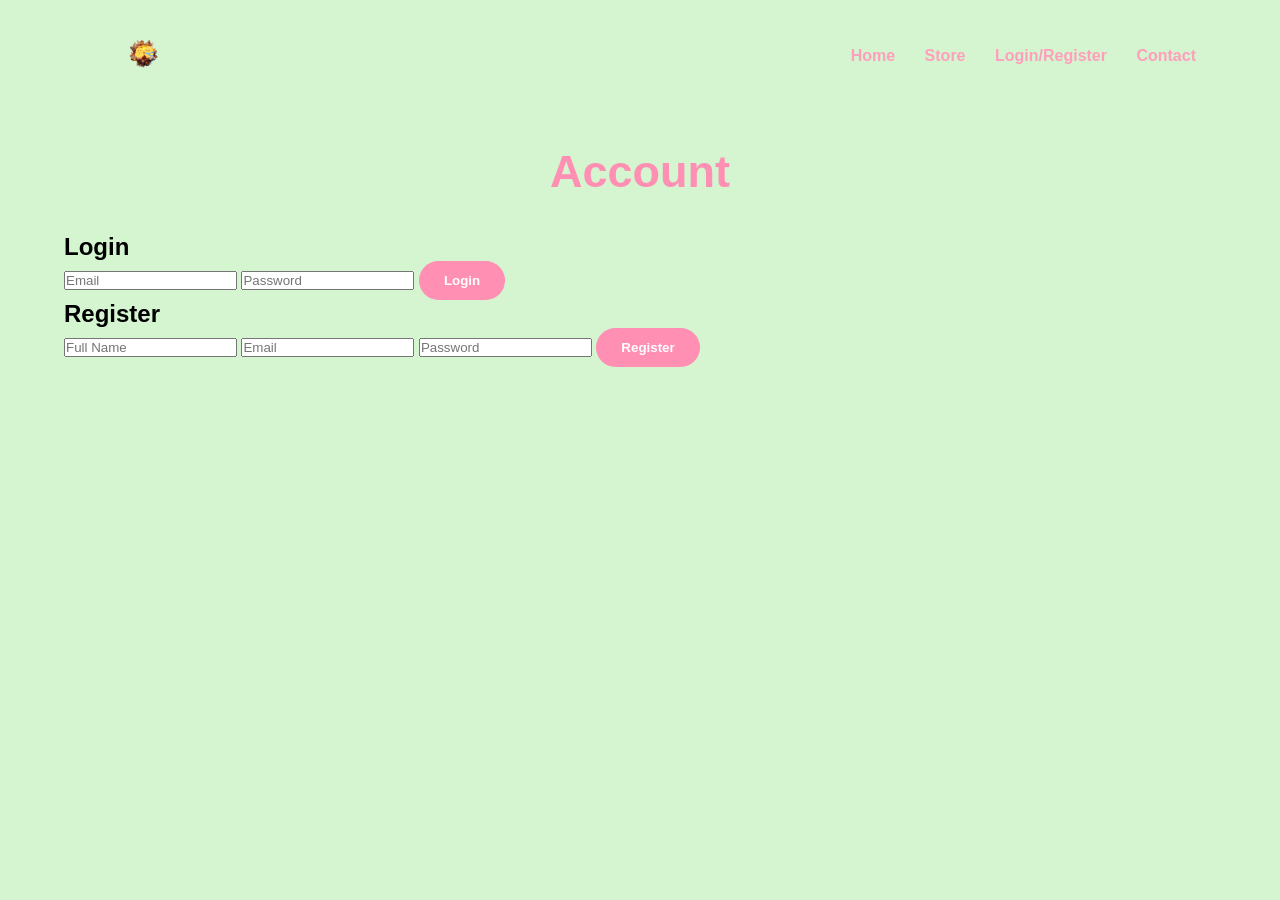
==== account.html @ 644f36d0 "2.0Ui" ====
<!DOCTYPE html>
<html lang="en">
<head>
    <meta charset="UTF-8">
    <meta name="viewport" content="width=device-width, initial-scale=1.0">
    <title>Duckxtreme Account</title>
    <link rel="stylesheet" href="styles.css">
</head>
<body>

<div class="container">

    <div class="navbar">
        <div class="logo">
            <img src="picture/Logo.png" alt="DuckXtreme Logo">
        </div>

        <nav>
            <ul>
                <li><a href="index.html">Home</a></li>
                <li><a href="shop.html">Store</a></li>
                <li><a href="account.html">Login/Register</a></li>
                <li><a href="contact.html">Contact</a></li>
            </ul>
        </nav>
    </div>

    <h1 class="page-title">Account</h1>

    <div class="account-box">

        <div class="form-card">
            <h2>Login</h2>
            <form>
                <input type="email" placeholder="Email" required>
                <input type="password" placeholder="Password" required>
                <button type="submit">Login</button>
            </form>
        </div>

        <div class="form-card">
            <h2>Register</h2>
            <form>
                <input type="text" placeholder="Full Name" required>
                <input type="email" placeholder="Email" required>
                <input type="password" placeholder="Password" required>
                <button type="submit">Register</button>
            </form>
        </div>

    </div>

</div>

</body>
</html>
---- styles.css ----
*{
    margin: 0;
    padding: 0;
    box-sizing: border-box;
}

body{
    background-color: #d4f5d0;
    font-family: Arial, sans-serif;
}

.container{
    width: 90%;
    margin: auto;
}

.navbar{
    display: flex;
    justify-content: space-between;
    align-items: center;
    padding: 20px;
}

/* Logo */
.logo img{
    width: 120px;
}

/* Nav */
nav ul{
    list-style-type: none;
}

nav ul li{
    display: inline-block;
    margin-left: 25px;
}

a{
    text-decoration: none;
    color: #ff9fbc;
    font-weight: bold;
}

a:hover{
    color: #ff5f94;
}

/* Home Page */
.row{
    display: flex;
    align-items: center;
    justify-content: space-between;
    margin-top: 60px;
    background-color: #ecffd9;
    border: 2px solid #ffc1d6;
    border-radius: 25px;
    padding: 40px;
}

.col-2{
    flex-basis: 50%;
}

h1{
    color: #ff8fb3;
    font-size: 45px;
    margin-bottom: 20px;
}

p{
    color: #ff9fbc;
    font-size: 18px;
    line-height: 1.5;
}

.btn{
    display: inline-block;
    background-color: #ff8fb3;
    color: white;
    padding: 12px 28px;
    border-radius: 25px;
    margin-top: 25px;
}

.btn:hover{
    background-color: #ff5f94;
    color: white;
}

.hero-img{
    width: 100%;
    max-height: 420px;
    object-fit: cover;
    border-radius: 20px;
}

/* Shop Page */
.page-title{
    text-align: center;
    margin: 35px 0;
}

.products{
    display: grid;
    grid-template-columns: repeat(4, 1fr);
    gap: 25px;
    margin-bottom: 50px;
}

.product-card{
    background-color: #ecffd9;
    border: 2px solid #ffc1d6;
    border-radius: 20px;
    padding: 18px;
    text-align: center;
}

.product-card img{
    width: 100%;
    height: 210px;
    object-fit: cover;
    border-radius: 15px;
    background-color: white;
}

.product-card h3{
    color: #ff8fb3;
    margin-top: 15px;
    font-size: 20px;
}

.product-card p{
    color: #ff5f94;
    font-weight: bold;
    margin: 10px 0;
}

button{
    background-color: #ff8fb3;
    color: white;
    border: none;
    padding: 12px 25px;
    border-radius: 20px;
    font-weight: bold;
    cursor: pointer;
}

button:hover{
    background-color: #ff5f94;
}

/* Mobile */
@media(max-width: 900px){
    .row{
        flex-direction: column;
        text-align: center;
    }

    .products{
        grid-template-columns: repeat(2, 1fr);
    }
}

@media(max-width: 600px){
    .products{
        grid-template-columns: 1fr;
    }

    nav ul li{
        display: block;
        margin: 10px 0;
        text-align: right;
    }.cart-item{
    background-color: #ecffd9;
    border: 2px solid #ffc1d6;
    border-radius: 20px;
    padding: 20px;
    margin-bottom: 15px;
}

.cart-item h3{
    color: #ff8fb3;
}

.cart-total{
    color: #ff5f94;
    text-align: center;
    margin: 25px;
}

.checkout-btn{
    display: block;
    margin: auto;
}
}
.cart-item{
    background-color: #ecffd9;
    border: 2px solid #ffc1d6;
    border-radius: 20px;
    padding: 20px;
    margin-bottom: 15px;
}

.cart-total{
    color: #ff5f94;
    text-align: center;
    margin: 25px;
}

.checkout-btn{
    display: block;
    margin: auto;
}
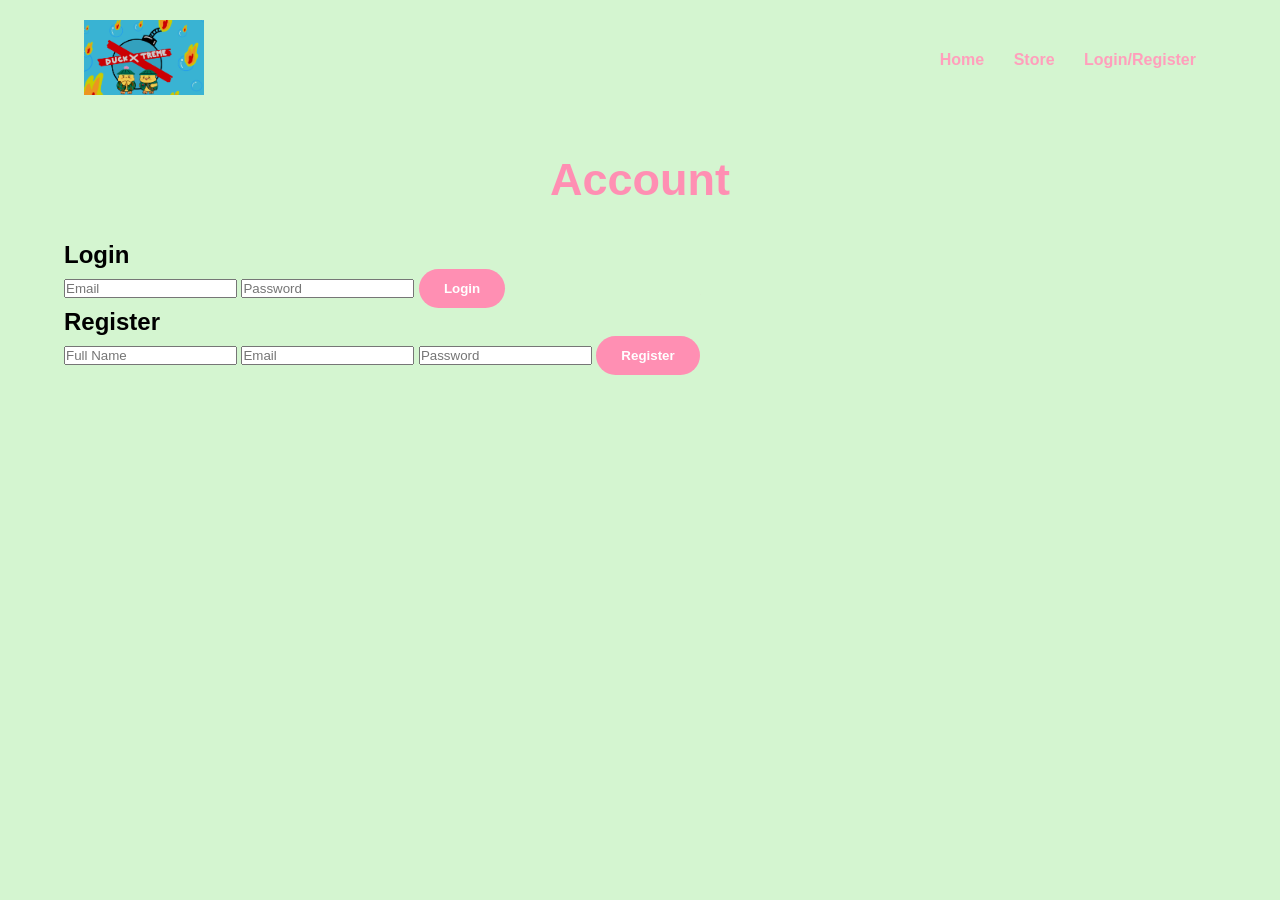
==== commit 95ab4503: "contact took out contact" ====
--- a/account.html
+++ b/account.html
@@ -20,7 +20,6 @@
                 <li><a href="index.html">Home</a></li>
                 <li><a href="shop.html">Store</a></li>
                 <li><a href="account.html">Login/Register</a></li>
-                <li><a href="contact.html">Contact</a></li>
             </ul>
         </nav>
     </div>
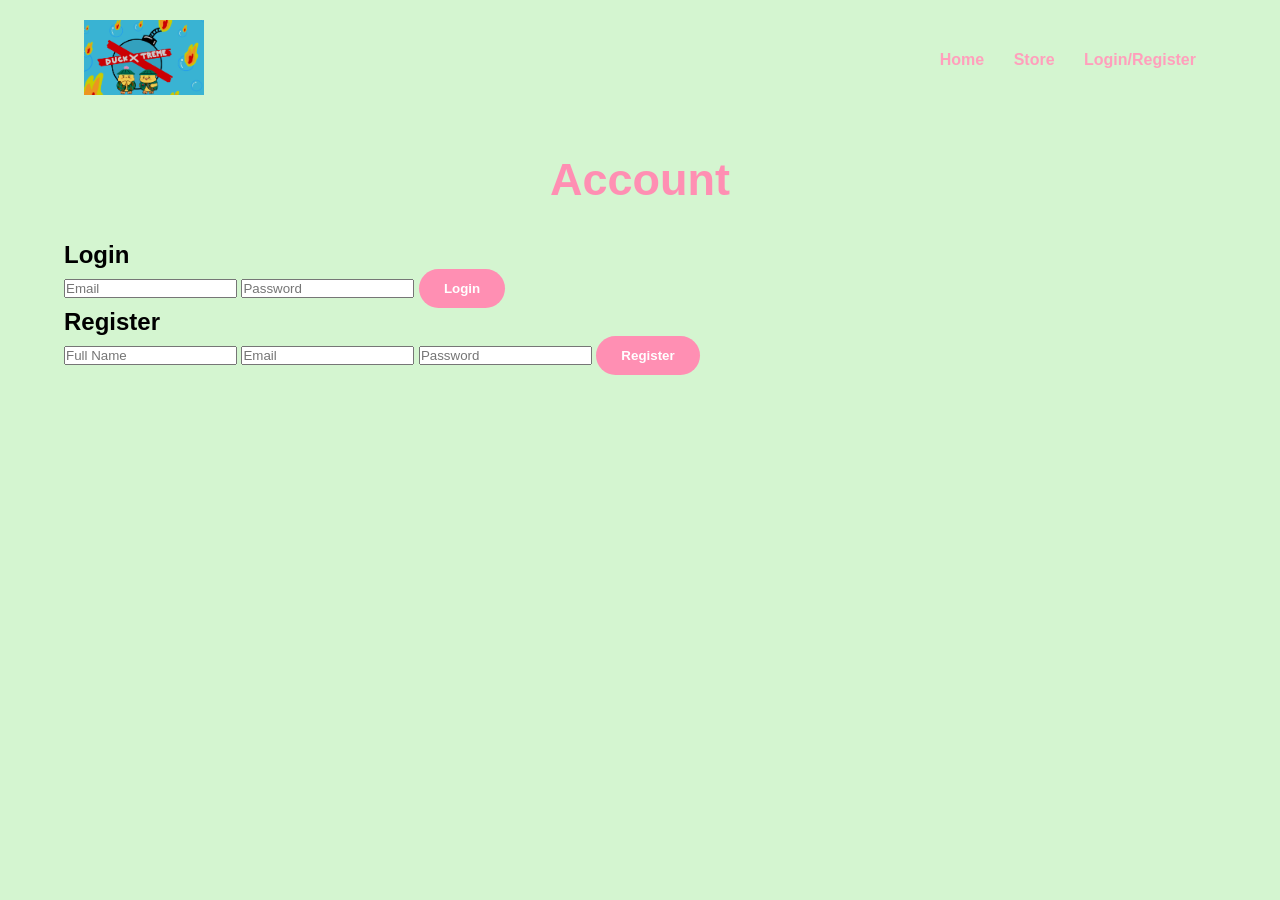
==== commit b385347f: "contact took out contact" ====
--- a/account.html
+++ b/account.html
@@ -17,7 +17,7 @@
 
         <nav>
             <ul>
-                <li><a href="index.html">Home</a></li>
+                <li><a href="index.php">Home</a></li>
                 <li><a href="shop.html">Store</a></li>
                 <li><a href="account.html">Login/Register</a></li>
             </ul>
@@ -30,19 +30,19 @@
 
         <div class="form-card">
             <h2>Login</h2>
-            <form>
-                <input type="email" placeholder="Email" required>
-                <input type="password" placeholder="Password" required>
+            <form action="login.php" method="POST">
+                <input type="email" name="email" placeholder="Email" required>
+                <input type="password" name="password" placeholder="Password" required>
                 <button type="submit">Login</button>
             </form>
         </div>
 
         <div class="form-card">
             <h2>Register</h2>
-            <form>
-                <input type="text" placeholder="Full Name" required>
-                <input type="email" placeholder="Email" required>
-                <input type="password" placeholder="Password" required>
+            <form action="register.php" method="POST">
+                <input type="text" name="fullname" placeholder="Full Name" required>
+                <input type="email" name="email" placeholder="Email" required>
+                <input type="password" name="password" placeholder="Password" required>
                 <button type="submit">Register</button>
             </form>
         </div>
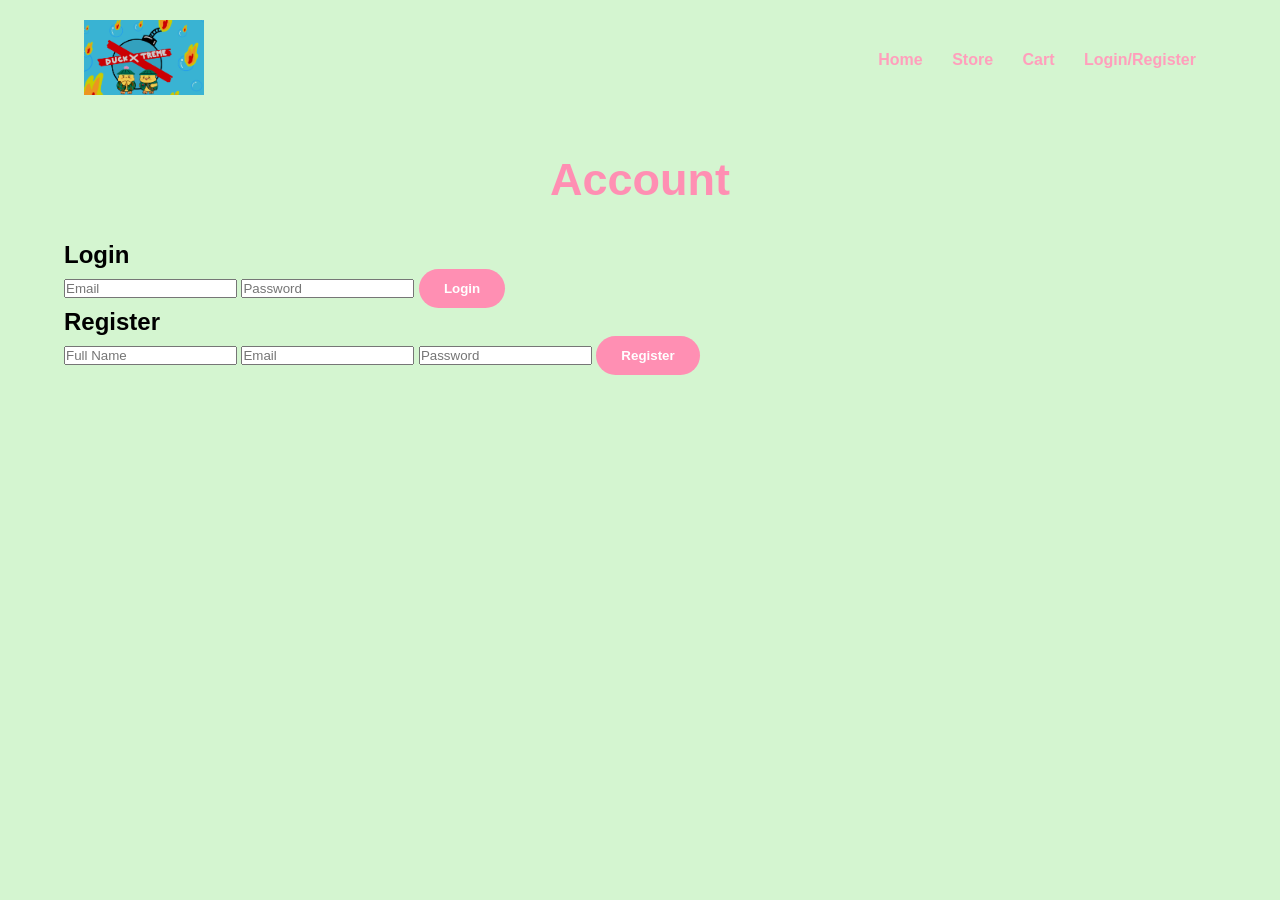
==== commit 9e904b03: "cart" ====
--- a/account.html
+++ b/account.html
@@ -12,14 +12,16 @@
 
     <div class="navbar">
         <div class="logo">
-            <img src="picture/Logo.png" alt="DuckXtreme Logo">
+            <img src="picture/nLogo.png" alt="DuckXtreme Logo">
         </div>
 
         <nav>
             <ul>
                 <li><a href="index.php">Home</a></li>
                 <li><a href="shop.html">Store</a></li>
+                <li><a href="cart.php">Cart</a></li>
                 <li><a href="account.html">Login/Register</a></li>
+                
             </ul>
         </nav>
     </div>
